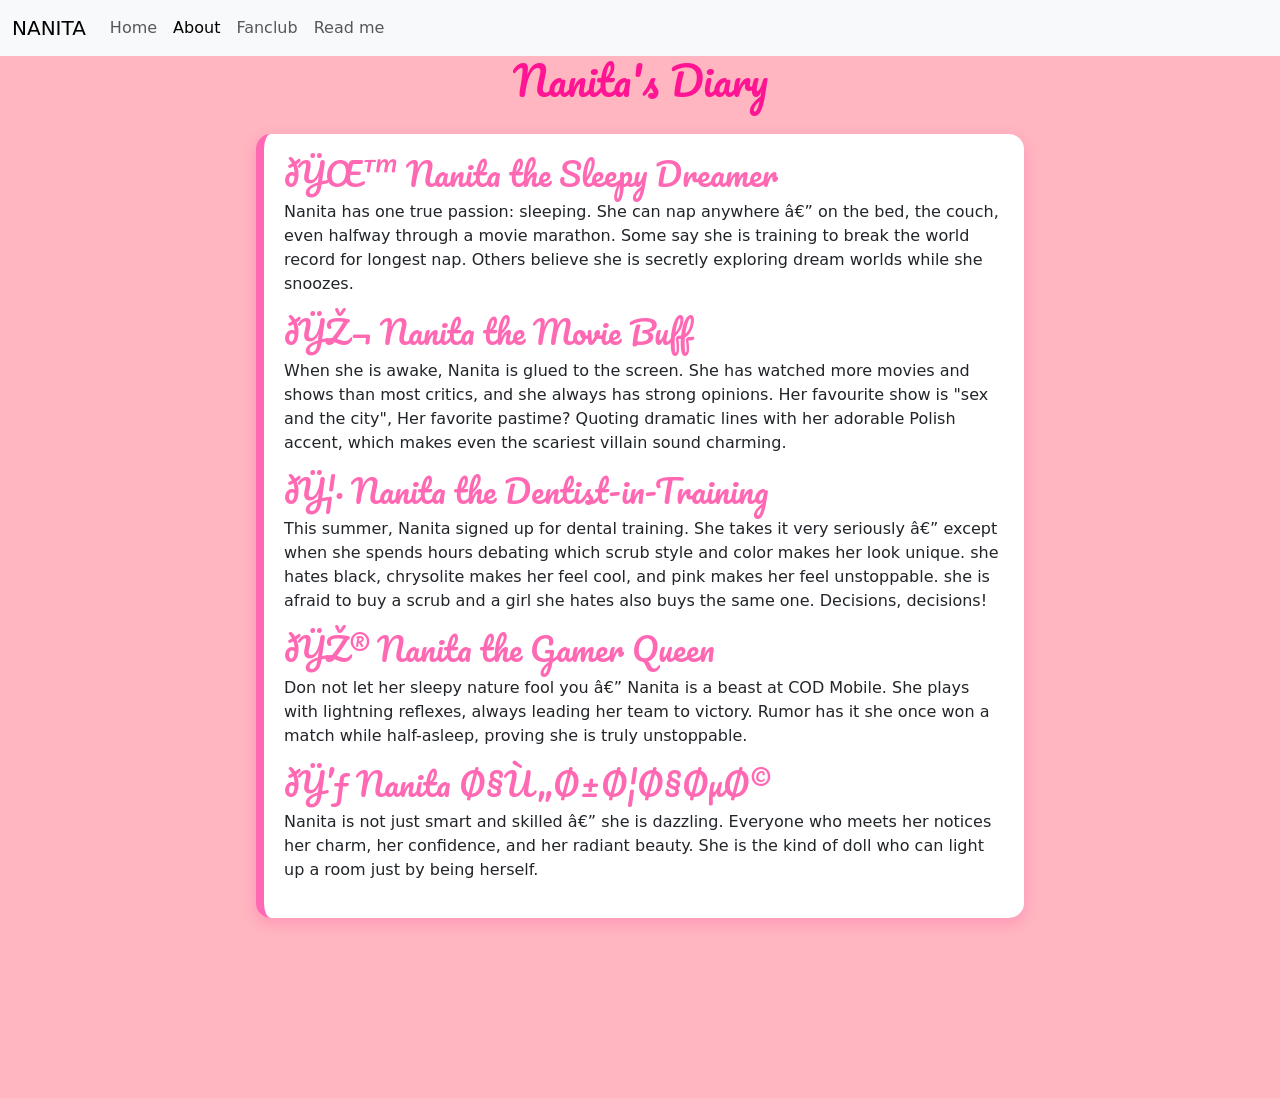
==== about.html @ 1decf829 "Add files via upload" ====
<!DOCTYPE html>

<html lang="en">
    <head>
      <!-- importing google's fonts library-->
       <link href="https://fonts.googleapis.com/css2?family=Pacifico&display=swap" rel="stylesheet">
        <link href="https://cdn.jsdelivr.net/npm/bootstrap@5.3.8/dist/css/bootstrap.min.css" rel="stylesheet" integrity="sha384-sRIl4kxILFvY47J16cr9ZwB07vP4J8+LH7qKQnuqkuIAvNWLzeN8tE5YBujZqJLB" crossorigin="anonymous">
        <script src="https://cdn.jsdelivr.net/npm/bootstrap@5.3.8/dist/js/bootstrap.bundle.min.js" integrity="sha384-FKyoEForCGlyvwx9Hj09JcYn3nv7wiPVlz7YYwJrWVcXK/BmnVDxM+D2scQbITxI" crossorigin="anonymous"></script>
        <link href="styles.css" rel="stylesheet">
        <title>Stories about Nanita</title>
    </head>
    <body>
       <!--the folowing is a code for a navbar directly from the documintation at getbootstrap.com-->
        <nav class="navbar navbar-expand-lg bg-body-tertiary">
  <div class="container-fluid">
    <a class="navbar-brand" href="index.html">NANITA</a>
    <button class="navbar-toggler" type="button" data-bs-toggle="collapse" data-bs-target="#navbarSupportedContent" aria-controls="navbarSupportedContent" aria-expanded="false" aria-label="Toggle navigation">
      <span class="navbar-toggler-icon"></span>
    </button>
    <div class="collapse navbar-collapse" id="navbarSupportedContent">
      <ul class="navbar-nav me-auto mb-2 mb-lg-0">
        <li class="nav-item">
          <a class="nav-link" aria-current="page" href="index.html">Home</a>
        </li>
        <li class="nav-item">
          <a class="nav-link active" aria-current="page" href="about.html">About</a>
        </li>
        <li class="nav-item">
          <a class="nav-link" aria-current="page" href="fanclub.html">Fanclub</a>
        </li>
         <li class="nav-item">
          <a class="nav-link" href="read-me.html">Read me</a>
        </li>
      </ul>
    </div>
  </div>
</nav>
        <h1>Nanita's Diary</h1>
        <div class="diary-entry">
          <h2>🌙 Nanita the Sleepy Dreamer</h2>
          <p>Nanita has one true passion: sleeping. She can nap anywhere — on the bed, the couch, even halfway through a movie marathon. Some say she is training to break the world record for longest nap. Others believe she is secretly exploring dream worlds while she snoozes.</p>
          <h2>🎬 Nanita the Movie Buff</h2>
          <p>When she is awake, Nanita is glued to the screen. She has watched more movies and shows than most critics, and she always has strong opinions. Her favourite show is "sex and the city", Her favorite pastime? Quoting dramatic lines with her adorable Polish accent, which makes even the scariest villain sound charming.</p>
          <h2>🦷 Nanita the Dentist-in-Training</h2>
          <p>This summer, Nanita signed up for dental training. She takes it very seriously — except when she spends hours debating which scrub style and color makes her look unique. she hates black, chrysolite makes her feel cool, and pink makes her feel unstoppable. she is afraid to buy a scrub and a girl she hates also buys the same one. Decisions, decisions!</p>
          <h2>🎮 Nanita the Gamer Queen</h2>
          <p>Don not let her sleepy nature fool you — Nanita is a beast at COD Mobile. She plays with lightning reflexes, always leading her team to victory. Rumor has it she once won a match while half-asleep, proving she is truly unstoppable.</p>
          <h2>💃 Nanita الرئاصة</h2>
          <p>Nanita is not just smart and skilled — she is dazzling. Everyone who meets her notices her charm, her confidence, and her radiant beauty. She is the kind of doll who can light up a room just by being herself.</p>
        </div>
    </body>
</html>
---- styles.css ----
body{background-color : lightpink;
padding-bottom: 150px;
}
h1{color: deeppink; margin-bottom: 20px; text-align: center;
font-family: 'pacifico' ,cursive;
font-weight: normal;
}
h2{color: hotpink;
font-family: 'pacifico' ,cursive;
font-weight: normal;    
}

#name-box{padding: 10px 20px; border-radius: 25px; border: 2px solid deeppink;}
.photo-gallery{
    display: flex;
    flex-wrap: wrap;
    justify-content: center;
    gap: 40px;
    max-width: 1100px;
    margin: 40px auto;
}

.photo-gallery img {

    width: 220px;
    height: auto;
    border-radius: 8px;
    border: 12px solid white;
    box-shadow: 0px 10px 25px rgba(255, 20, 147, 0.25);
    transition: all 0.4s ease;
    cursor: pointer;
} 

.photo-gallery img:nth-child(odd){
transform: rotate(-4deg);
}

.photo-gallery img:nth-child(even){
transform: rotate(3deg);
}

.photo-gallery img:nth-child(3n){
    transform: rotate(-1deg);
}

  #hero-section{
        text-align: center;
        margin-top: 50px;
    }
.diary-entry{
    background-color: white;
    padding: 20px;
    margin: 30px auto;
    width: 60%;
    border-radius: 15px;
    border-left: 8px solid hotpink;
    box-shadow: 0px 5px 15px rgba(255, 20, 147, 0.2);
}

#join-button
{
    background-color:   hotpink;
    color: white;
    border: none;
    border-radius: 25px;
    padding: 10px 20px;
    transition: all 0.3s ease;
    cursor: pointer;
}

#join-button:hover {

    background-color: deeppink;
    transform: scale(1.08);
    box-shadow: 0px 8px 20px deeppink;
}

.photo-gallery img:hover {
    transform: rotate(0deg) scale(1.15);
    box-shadow: 0px 15px 40px rgba(255, 20, 147, 0.6);
    z-index: 10;
}

.envelope-container{
    position: relative;
    width: 350px;
    height: 250px;
    margin: 150px auto;
    cursor: pointer;
}

.envelope{
    position: relative;
    width: 100%;
    height: 100%;
    background-color:   hotpink;
    border-radius: 10px;
    z-index: 3;
    box-shadow: 0px 15px 30px rgba(255, 20, 147, 0.4);
}

.heart{
    position: absolute;
    top: 50%;
    left: 50%;
    transform: translate(-50%, -50%);
    background-color: white;
    color: deeppink;
    padding: 15px 30px;
    border-radius: 30px;
    font-family: 'pacifico' ,cursive !important;
    font-size: 20px;
    z-index: 4;
    transition: all 0.3s ease;
    box-shadow: 0px 5px 15px rgba(0, 0, 0, 0.2);
}

.envelope-container:hover .heart {
    transform: translate(-50%, -50%) scale(1.1);
}

.letter{
    position: absolute;
    top: 5%;
    left: 5%;
    width: 90%;
    height: 90%;
    background-color: #fffaf0;
    border-radius: 10px 10px 0 0;
    padding: 30px;
    box-sizing: border-box;
    z-index: 2;
    transition: all 0.8s ease;
    text-align: center;
    overflow: hidden;
}

.envelope-container.is-open .letter{
    transform: translateY(-80px);
    height: max-content;
    min-height: 350px;
    z-index: 5;
    box-shadow: 0px 10px 25px rgba(0, 0, 0, 0.2);
}

.envelope-container.is-open .heart{
    opacity: 0;
    pointer-events: none;
}
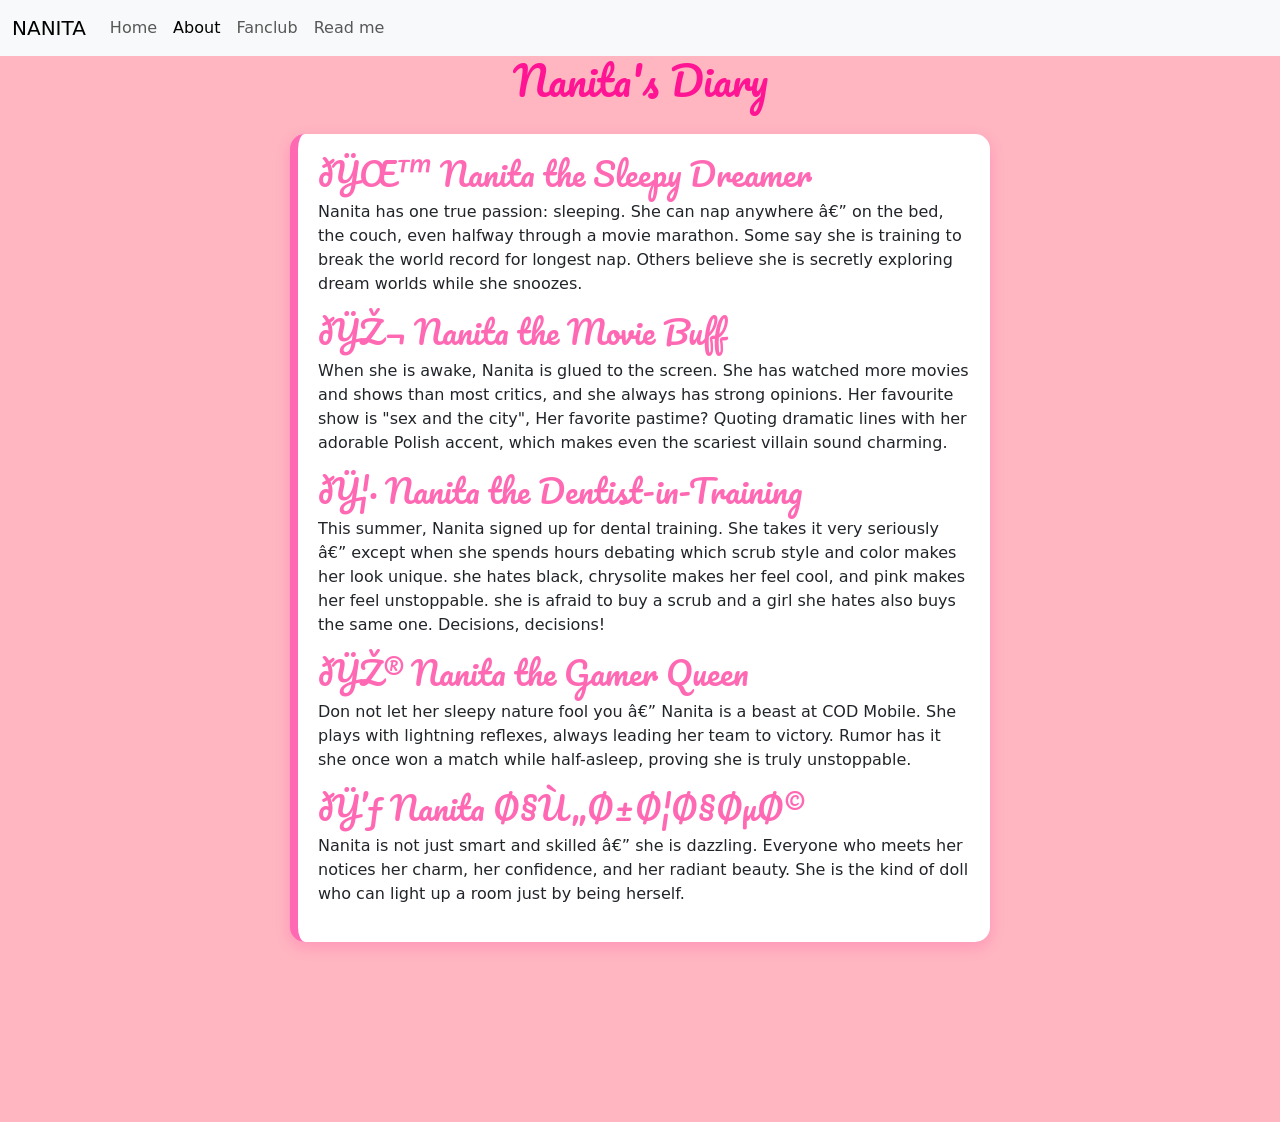
==== commit 076ee7f8: "Add files via upload" ====
--- a/about.html
+++ b/about.html
@@ -2,7 +2,9 @@
 
 <html lang="en">
     <head>
+      <!--optimizing the website for phones-->
       <!-- importing google's fonts library-->
+       <meta name="viewport" content="width=device-width", initial-scale="1.0">
        <link href="https://fonts.googleapis.com/css2?family=Pacifico&display=swap" rel="stylesheet">
         <link href="https://cdn.jsdelivr.net/npm/bootstrap@5.3.8/dist/css/bootstrap.min.css" rel="stylesheet" integrity="sha384-sRIl4kxILFvY47J16cr9ZwB07vP4J8+LH7qKQnuqkuIAvNWLzeN8tE5YBujZqJLB" crossorigin="anonymous">
         <script src="https://cdn.jsdelivr.net/npm/bootstrap@5.3.8/dist/js/bootstrap.bundle.min.js" integrity="sha384-FKyoEForCGlyvwx9Hj09JcYn3nv7wiPVlz7YYwJrWVcXK/BmnVDxM+D2scQbITxI" crossorigin="anonymous"></script>
--- a/styles.css
+++ b/styles.css
@@ -51,7 +51,8 @@
     background-color: white;
     padding: 20px;
     margin: 30px auto;
-    width: 60%;
+    width: 90%;
+    max-width: 700px;
     border-radius: 15px;
     border-left: 8px solid hotpink;
     box-shadow: 0px 5px 15px rgba(255, 20, 147, 0.2);
@@ -83,6 +84,7 @@
 
 .envelope-container{
     position: relative;
+    max-width: 90%;
     width: 350px;
     height: 250px;
     margin: 150px auto;
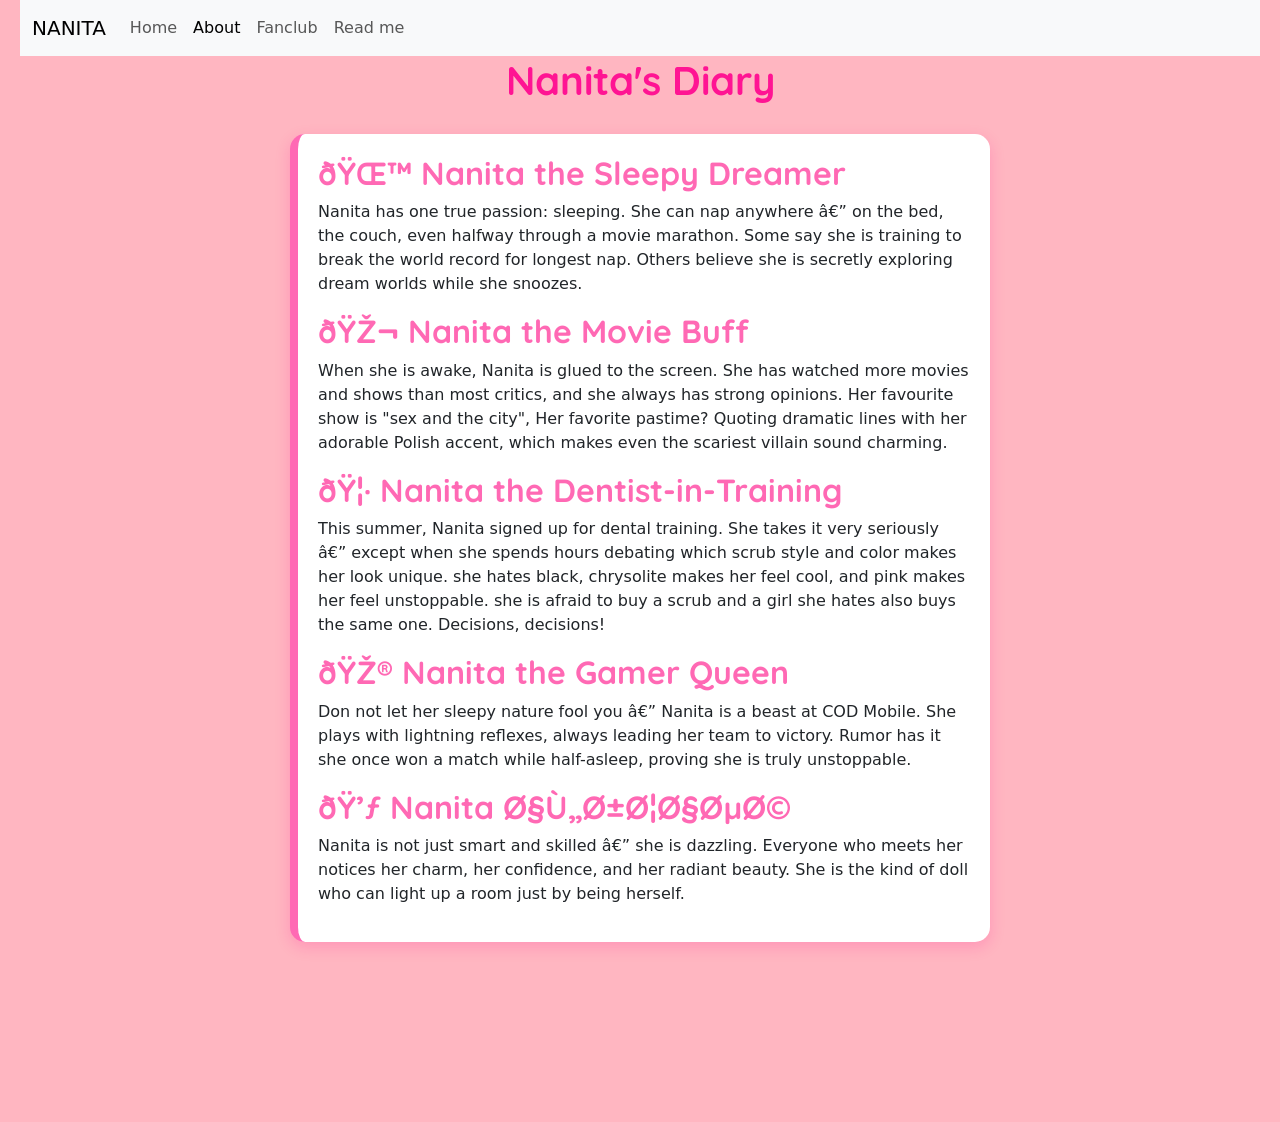
==== commit 915e004a: "Add files via upload" ====
--- a/about.html
+++ b/about.html
@@ -5,7 +5,7 @@
       <!--optimizing the website for phones-->
       <!-- importing google's fonts library-->
        <meta name="viewport" content="width=device-width", initial-scale="1.0">
-       <link href="https://fonts.googleapis.com/css2?family=Pacifico&display=swap" rel="stylesheet">
+       <link href="https://fonts.googleapis.com/css2?family=Quicksand:wght@400;600;700&display=swap" rel="stylesheet">
         <link href="https://cdn.jsdelivr.net/npm/bootstrap@5.3.8/dist/css/bootstrap.min.css" rel="stylesheet" integrity="sha384-sRIl4kxILFvY47J16cr9ZwB07vP4J8+LH7qKQnuqkuIAvNWLzeN8tE5YBujZqJLB" crossorigin="anonymous">
         <script src="https://cdn.jsdelivr.net/npm/bootstrap@5.3.8/dist/js/bootstrap.bundle.min.js" integrity="sha384-FKyoEForCGlyvwx9Hj09JcYn3nv7wiPVlz7YYwJrWVcXK/BmnVDxM+D2scQbITxI" crossorigin="anonymous"></script>
         <link href="styles.css" rel="stylesheet">
--- a/styles.css
+++ b/styles.css
@@ -1,13 +1,20 @@
 body{background-color : lightpink;
 padding-bottom: 150px;
+padding-left: 20px;
+padding-right: 20px;
 }
 h1{color: deeppink; margin-bottom: 20px; text-align: center;
-font-family: 'pacifico' ,cursive;
-font-weight: normal;
+font-family: 'Quicksand' ,cursive;
+font-weight: bold;
 }
 h2{color: hotpink;
-font-family: 'pacifico' ,cursive;
-font-weight: normal;    
+font-family: 'Quicksand' ,cursive;
+font-weight: bold;    
+}
+h3{
+    color: deeppink; margin-bottom: 20px; text-align: center;
+font-family: 'Quicksand' ,cursive;
+font-weight: normal;
 }
 
 #name-box{padding: 10px 20px; border-radius: 25px; border: 2px solid deeppink;}
